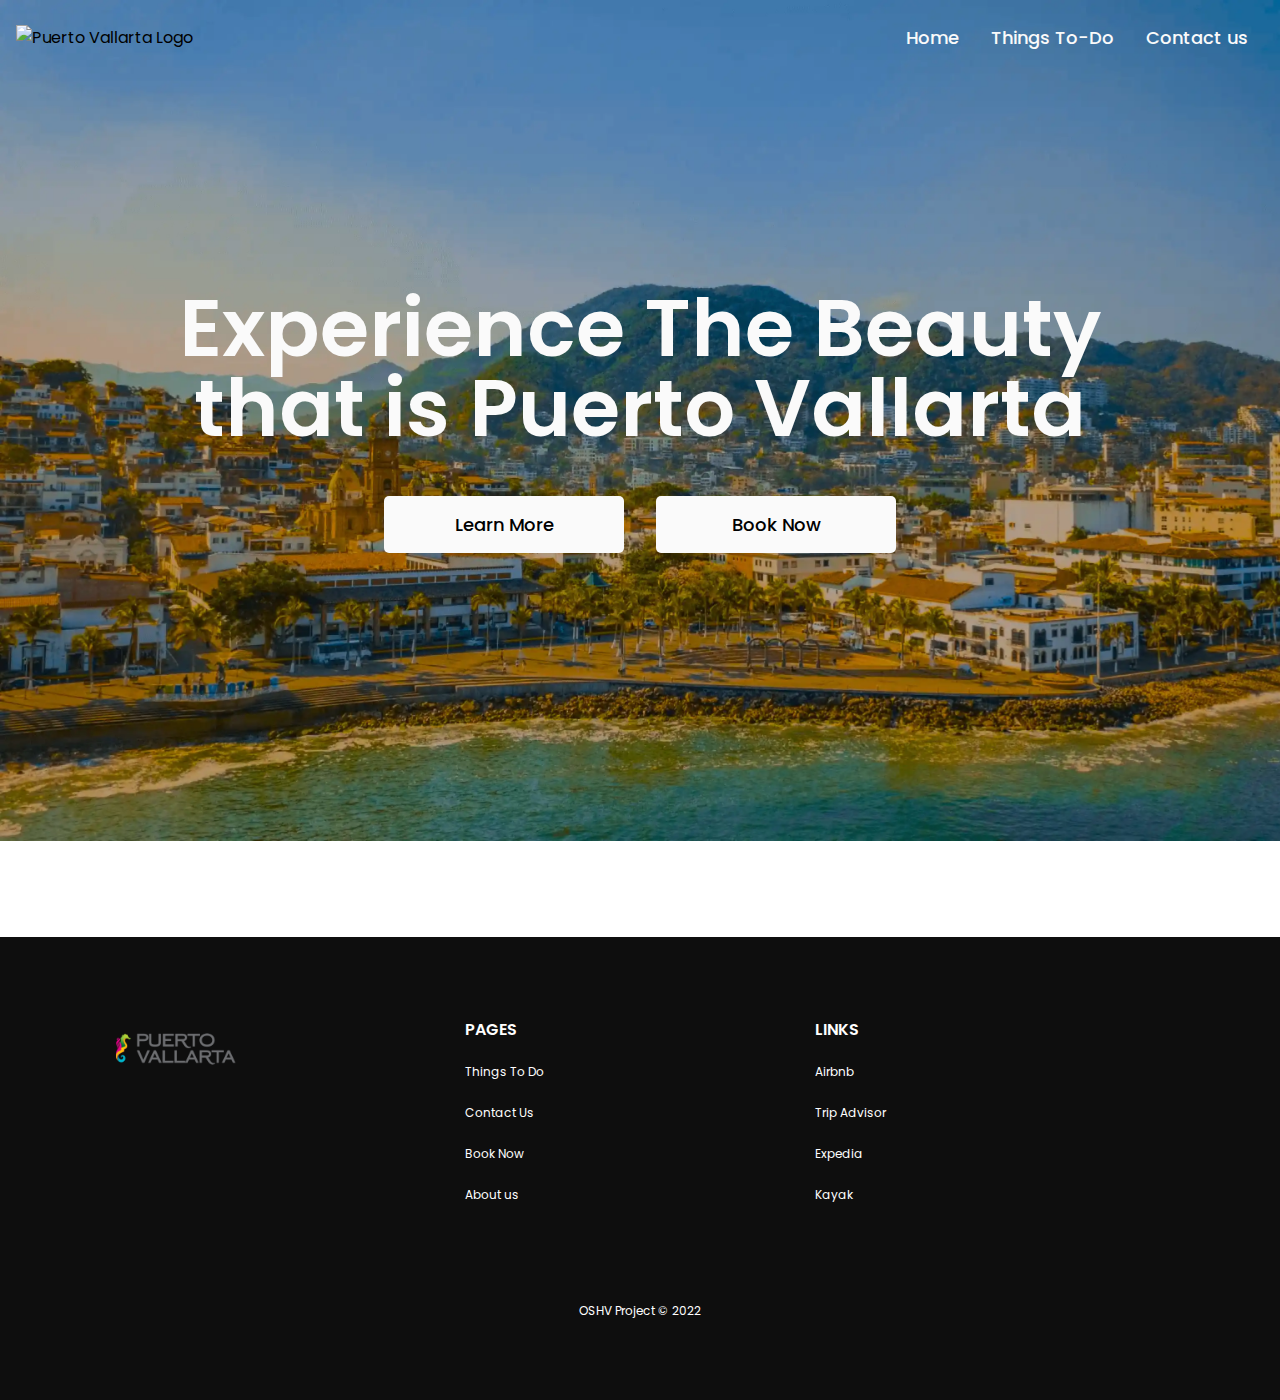
==== pages/about.html @ fc5ca138 "added footer and call to action sections of the home page. added footer, cta, and nav componentes to" ====
<!DOCTYPE html>
<html lang="en">

<head>
    <meta charset="UTF-8">
    <meta http-equiv="X-UA-Compatible" content="IE=edge">
    <meta name="viewport" content="width=device-width, initial-scale=1.0">
    <title>Puerto Vallarta</title>

    <!-- META DATA FOR SEO >> GOOGLE DESCRIPTION  -->
    <!-- ..................................................................... -->
    <meta charset="UTF-8">
    <meta name="description" content="">

    <meta name="keywords" content="">

    <!-- CSS FILES  -->
    <!-- ..................................................................... -->
    <link rel="stylesheet" href="/style.css">

    <!-- FONT AWESOME  -->
    <!-- ..................................................................... -->
    <script src="https://kit.fontawesome.com/671c0ca6ff.js" crossorigin="anonymous"></script>

</head>

<body>


    <!-- NAVIGATION START  -->
    <!-- ================================================================ -->
    <header>
        <div class="header-wrapper">
            <div class="logo">
                <img alt="Puerto Vallarta Logo" src="/images/puerto-vallarta-logo-transparent.png" width="120px">
            </div>

            <nav>
                <ul class="nav-list">
                    <li class="nav-item">
                        <a href="/index.html" class="nav__link">
                            Home
                        </a>
                    </li>
                    <li class="nav-item">
                        <a href="/pages/to-do.html" class="nav__link">
                            Things To-Do
                        </a>
                    </li>
                    <li class="nav-item">
                        <a href="/pages/contact.html" class="nav__link">
                            Contact us
                        </a>
                    </li>
                </ul>
            </nav>
        </div>
    </header>


    <main>
        <!-- HERO BANNER  -->
        <!-- ================================================================ -->
        <section class="hero">
            <div class="hero-wrapper">
                <h1 class="hero__title">
                    Experience The Beauty that is Puerto Vallarta
                </h1>

                <div class="hero-buttons">
                    <a href="#" class="button-default">
                        Learn More
                    </a>
                    <a href="#" class="button-default">
                        Book Now
                    </a>
                </div>

            </div>
        </section>
    </main>

    <!-- FOOTER START  -->
    <!-- ================================================================ -->
    <footer>
        <section class="footer-container">
            <nav class="footer-nav">
                <div class="footer-nav-wrapper footer-logos">
                    <img class="footer__logo" src="/images/puerto-vallarta-logo.png" alt="logo of Puerto Vallarta" width="120px">
                    
                    <ul class="footer-socials">
                        <li class="footer-social">
                            <a href="#">
                                <i class="fa-brands fa-facebook-square"></i>
                            </a>
                        </li>
                        <li class="footer-social">
                            <a href="#">
                                <i class="fa-brands fa-twitter"></i>
                            </a>
                        </li>
                        <li class="footer-social">
                            <a href="#">
                                <i class="fa-brands fa-instagram"></i>
                            </a>
                        </li>
                        <li class="footer-social">
                            <a href="#">
                                <i class="fa-brands fa-linkedin"></i>
                            </a>
                        </li>
                    </ul>
                </div>

                <div class="footer-nav-wrapper">
                    <h3 class="footer-nav__title">
                        Pages
                    </h3>
                    
                    <ul class="footer-nav__list">
                        <li class="footer-nav__item">
                            <a href="/pages/to-do.html" class="footer-nav__link">
                                Things To Do
                            </a>
                        </li>
                        <li class="footer-nav__item">
                            <a href="/pages/contact.html" class="footer-nav__link">
                                Contact Us
                            </a>
                        </li>
                        <li class="footer-nav__item">
                            <a href="/pages/booking.html" class="footer-nav__link">
                                Book Now
                            </a>
                        </li>
                        <li class="footer-nav__item">
                            <a href="/pages/about.html" class="footer-nav__link">
                                About us
                            </a>
                        </li>
                    </ul>
                </div>

                <div class="footer-nav-wrapper">
                    <h3 class="footer-nav__title">
                        Links
                    </h3>
                    <ul class="footer-nav__list">
                        <li class="footer-nav__item">
                            <a href="https://www.airbnb.com/puerto-vallarta-mexico/stays" class="footer-nav__link">
                                Airbnb
                            </a>
                        </li>
                        <li class="footer-nav__item">
                            <a href="https://www.tripadvisor.com/Tourism-g150793-Puerto_Vallarta-Vacations.html" class="footer-nav__link">
                                Trip Advisor
                            </a>
                        </li>
                        <li class="footer-nav__item">
                            <a href="https://www.expedia.com/Puerto-Vallarta.d180016.Destination-Travel-Guides" class="footer-nav__link">
                                Expedia
                            </a>
                        </li>
                        <li class="footer-nav__item">
                            <a href="https://www.kayak.com/packages/puerto-vallarta" class="footer-nav__link">
                                Kayak
                            </a>
                        </li>

                    </ul>
                </div>
            </nav>

        </section>


        <section class="footer-copyright">
            <p >
                OSHV Project &copy; 2022
            </p>
        </section>

    </footer>


</body>

</html>
---- style.css ----
@import url("https://fonts.googleapis.com/css2?family=Poppins:wght@100;200;300;400;500;600;700;800;900&display=swap");
:root {
  /* COLORS */
  --clr-primary: #fafafa;
  --clr-secondary: #3164e4;
  --clr-black: #0e0e0e;
  --clr-white: #ffffff;
  --clr-gray: #f8f8f7;


  /* TYPOGRAPHY */
  --fs-desktop-xxl: 80px;
  --fs-desktop-xl: 48px;
  --fs-desktop-lg: 40px;

  --fs-desktop-md: 20px;
  --fs-desktop-sm: 18px;
  --fs-desktop-xs: 16px;
  --fs-desktop-xxs: 12px;

  /* IMAGES */
  --background-hero: ;
  --background-cta: ;
}

/* CSS RESET */
/* ============================================================================================== */
* {
  margin: 0;
  padding: 0;
  box-sizing: border-box;
}

li,
a {
  text-decoration: none;
  list-style-type: none;
  color: inherit;
}

body {
  font-family: "Poppins", sans-serif;
}


/* ================================================================================================ */
                                    /* REUSEABLE COMPONENTS */  
/* ================================================================================================ */

.button-default {
  display: inline-block;
  width: 240px;
  padding: 15px 0;
  text-align: center;

  font-size: var(--fs-desktop-sm);
  font-weight: 500;

  background-color: var(--clr-primary);
  border-radius: 5px;
}

.button-default--dark {
  background-color: var(--clr-black);
  color: var(--clr-white);
}

.button-default:hover {
  transition: 0.2s;
  background-color: var(--clr-secondary);
  color: var(--clr-primary);
}

/* NAVIGATION BAR */
/* ============================================================================================== */
header {
  width: 100%;
  padding: 0 1rem;

  position: absolute;
  z-index: 300;
  top: 0;
}

.header-wrapper {
  display: flex;
  justify-content: space-between;
  align-items: center;

  max-width: 1400px;
  margin: 0 auto;
  padding: 1.5rem 0;
}

.logo {
  object-fit: cover;
}

.nav-list {
  display: flex;
}

.nav-item {
  margin: 0 1rem;
}

.nav__link {
  color: var(--clr-primary);
  font-size: var(--fs-desktop-sm);
  font-weight: 500;
}

.nav__link:hover {
  text-decoration: underline;
}

/* HERO SECTION */
/* ============================================================================================== */

.hero {
  padding: 18em 0 15rem 0;
  background: url("/images/bg-puerto-vallarta-hero.webp"), #000000;
  background-size: cover;
}

.hero-small {
  padding: 8em 0 10rem 0;
}

.hero-wrapper {
  max-width: 1400px;

  margin: 0 auto;
  text-align: center;
}

.hero__title {
  width: 86%;
  margin: 0 auto;

  font-size: var(--fs-desktop-xxl);
  font-weight: 600;
  color: var(--clr-primary);
  line-height: 1;
}

.hero-buttons {
  display: flex;
  justify-content: center;
  align-items: center;
  margin: 3rem 0;
  gap: 2rem;
}


/* CALL TO ACTION  */
/* ================================================================== */
.cta-banner {
  margin: 2rem 1rem;
}

.cta-banner-wrapper {
  max-width: 1400px;
  margin: 0 auto;
  padding: 5rem 0;
  border-radius: 10px;

  background: linear-gradient(rgba(0, 0, 0, 0.4), rgba(0, 0, 0, 0.1)),
    url("/images/bg-call-to-action-banner.jpg");
  background-size: cover;
  background-position: center;
  text-align: center;
}

.cta-banner__title {
  max-width: 500px;
  margin: 0 auto 3rem auto;

  font-size: var(--fs-desktop-lg);
  font-weight: 500;
  line-height: 1.1;
  color: var(--clr-white);
}

/* FOOTER */
/* ================================================================== */
footer {
  margin-top: 6rem;
  padding: 5rem 1rem;

  background: #0e0e0e;
  color: #ffffff;
}


.footer-nav {
  max-width: 1050px;
  margin: 0 auto;
  
  display: flex;
  flex-flow: row wrap;
  justify-content: center;
}

.footer-nav-wrapper {
  width: 33.3%;
  height: auto;
}

.footer-nav__title {
  font-size: var(--fs-desktop-xs);
  font-weight: 600;
  text-transform: uppercase;
  margin-bottom: 1rem;
}

.footer-nav__item {
  margin-bottom: 1rem;
}

.footer-nav__link {
  font-size: var(--fs-desktop-xxs);
  font-weight: 400;
}

.footer-nav__link:hover {
  text-decoration: underline;
}

.footer-social {
  display: inline-block;
  font-size: 22px;
  margin-right: .8rem;
}

.footer-copyright {
  text-align: center;
  margin-top: 5rem;
}

.footer-copyright p {
  font-size: var(--fs-desktop-xxs);
  font-weight: 400;
}

@media (max-width: 800px) {
  .footer-nav {
    flex-flow: column wrap;
  }
}

/* ================================================================================================ */
                                    /* WEBSITE SECTIONS  */  
/* ================================================================================================ */



/* PLATFORMS  */
/* ============================================================================================== */
.platforms {
  padding: 6rem 0 8rem 0;
}

.platforms-wrapper {
  max-width: 1400px;
  margin: 0 auto;
  text-align: center;
}

.platforms__title {
  font-size: var(--fs-desktop-lg);
  font-weight: 500;
  margin-bottom: 3.4rem;
}

.platforms-images {
  max-width: 1294px;
  margin: 0 auto;

  display: flex;
  justify-content: space-between;
}

@media (max-width: 800px) {
  .platforms-images{
    flex-flow: column wrap;
  }
}


/* ABOUT SECTION */
/* ============================================================================================== */
.about {
  padding: 1rem;
}

.about-wrapper {
  max-width: 1400px;
  margin: 0 auto;
  padding-top: 6rem;

  display: flex;
  flex-flow: row nowrap;
  justify-content: center;
  align-items: center;
  gap: 5rem;
}

.about-wrapper--reverse {
  display: flex;
  flex-flow: row-reverse nowrap;
}

.about__image {
  max-width: 620px;
  object-fit: cover;
}

.about__title {
  font-size: var(--fs-desktop-xl);
  font-weight: 500;
  line-height: 1;
  width: 90%;
  margin-bottom: 3rem;
}

.about__info {
  font-size: var(--fs-desktop-md);
  font-weight: 400;
  margin-bottom: 3rem;
}
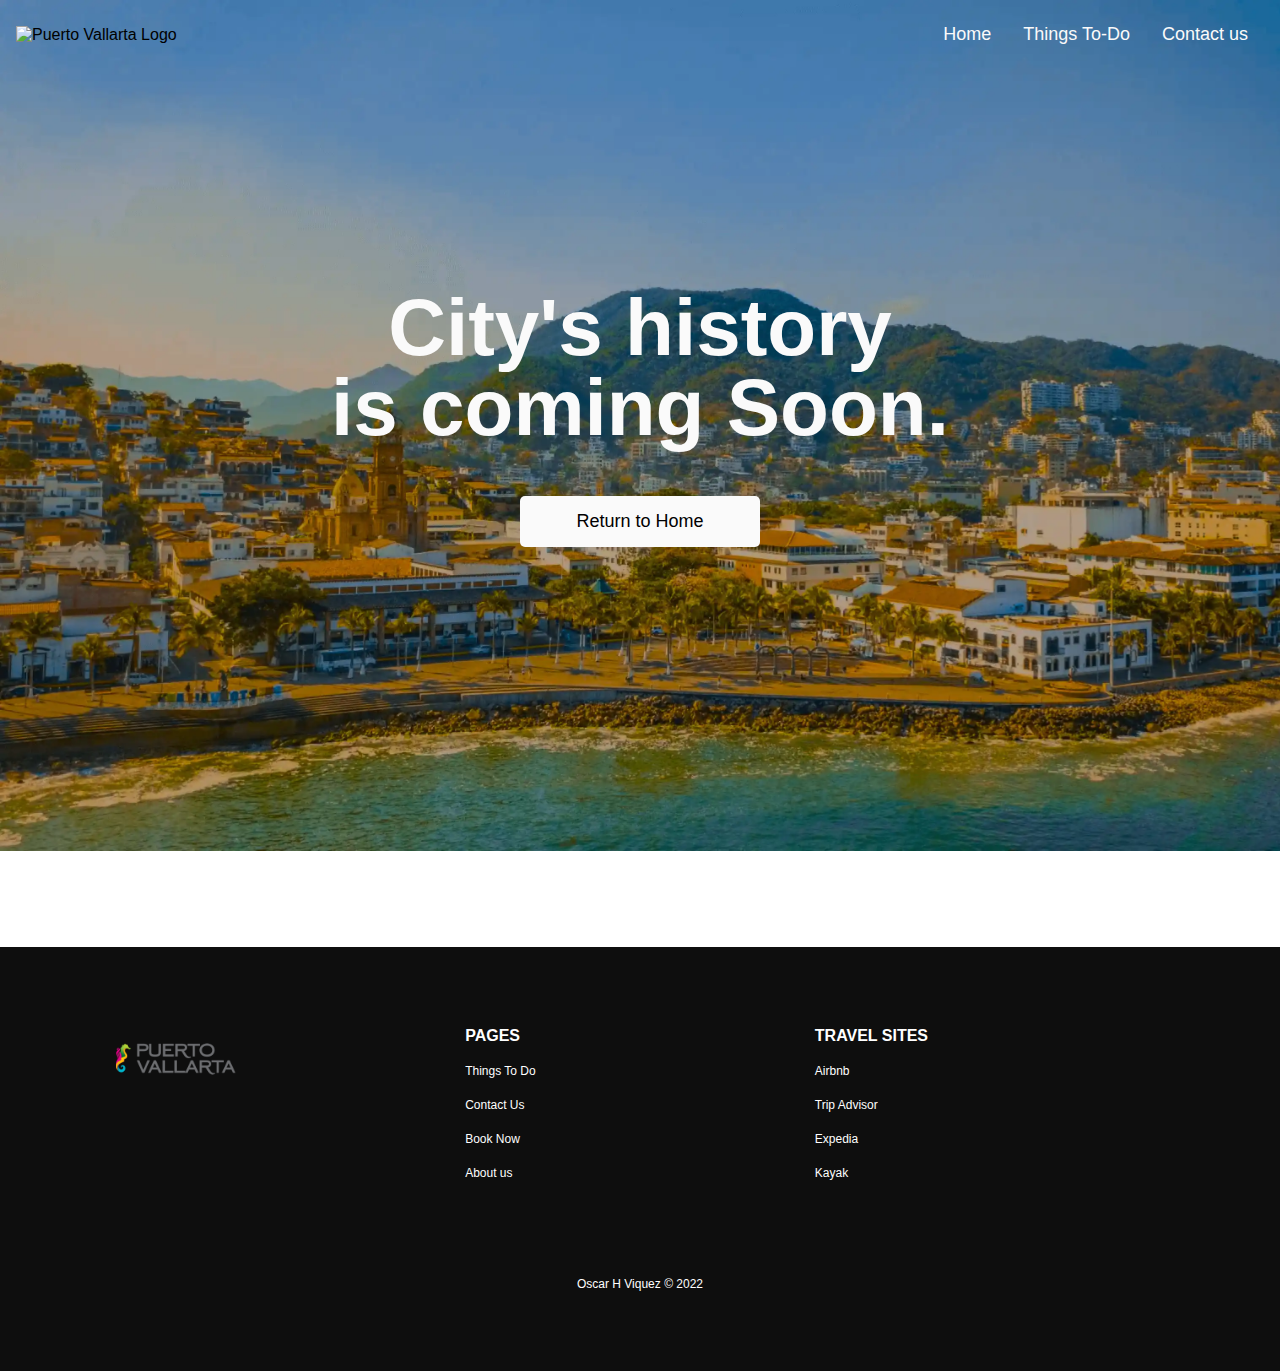
==== commit 64ed5b49: "changed readme layout, added images to readme, added table of contents to the top of the CSS file" ====
--- a/pages/about.html
+++ b/pages/about.html
@@ -10,9 +10,9 @@
     <!-- META DATA FOR SEO >> GOOGLE DESCRIPTION  -->
     <!-- ..................................................................... -->
     <meta charset="UTF-8">
-    <meta name="description" content="">
+    <meta name="description" content="Project Website on Puerto Vallarta, Mexico">
 
-    <meta name="keywords" content="">
+    <meta name="keywords" content="Mexico,Puerto Vallarta,Vacation,Puerto Vallarta Mexico">
 
     <!-- CSS FILES  -->
     <!-- ..................................................................... -->
@@ -35,7 +35,7 @@
                 <img alt="Puerto Vallarta Logo" src="/images/puerto-vallarta-logo-transparent.png" width="120px">
             </div>
 
-            <nav>
+            <nav aria-label="primary navigation">
                 <ul class="nav-list">
                     <li class="nav-item">
                         <a href="/index.html" class="nav__link">
@@ -43,12 +43,12 @@
                         </a>
                     </li>
                     <li class="nav-item">
-                        <a href="/pages/to-do.html" class="nav__link">
+                        <a href="/pages/to-do.html" class="nav__link nav__link--hidden">
                             Things To-Do
                         </a>
                     </li>
                     <li class="nav-item">
-                        <a href="/pages/contact.html" class="nav__link">
+                        <a href="/pages/contact.html" class="nav__link nav__link--hidden">
                             Contact us
                         </a>
                     </li>
@@ -61,18 +61,16 @@
     <main>
         <!-- HERO BANNER  -->
         <!-- ================================================================ -->
-        <section class="hero">
+       <section class="hero">
             <div class="hero-wrapper">
                 <h1 class="hero__title">
-                    Experience The Beauty that is Puerto Vallarta
+                    City's history<br> is
+                     coming Soon.
                 </h1>
 
                 <div class="hero-buttons">
-                    <a href="#" class="button-default">
-                        Learn More
-                    </a>
-                    <a href="#" class="button-default">
-                        Book Now
+                    <a href="/index.html" class="button-default">
+                        Return to Home
                     </a>
                 </div>
 
@@ -80,43 +78,45 @@
         </section>
     </main>
 
-    <!-- FOOTER START  -->
+   <!-- FOOTER START  -->
     <!-- ================================================================ -->
     <footer>
         <section class="footer-container">
-            <nav class="footer-nav">
-                <div class="footer-nav-wrapper footer-logos">
-                    <img class="footer__logo" src="/images/puerto-vallarta-logo.png" alt="logo of Puerto Vallarta" width="120px">
-                    
-                    <ul class="footer-socials">
+            <nav class="footer-nav" aria-label="footer site navigation">
+                <div class="footer-nav-wrapper footer-logos" aria-label=" links to related social media website">
+                    <img class="footer__logo" src="/images/puerto-vallarta-logo.png" alt="logo of Puerto Vallarta"
+                        width="120px">
+
+                    <ul class="footer-socials" aria-label="list of links to other social website ">
                         <li class="footer-social">
-                            <a href="#">
+                            <a aria-label="A link to facebook website" href="https://www.facebook.com/" >
                                 <i class="fa-brands fa-facebook-square"></i>
+                                
                             </a>
                         </li>
                         <li class="footer-social">
-                            <a href="#">
+                            <a aria-label="A link to twitter website" href="https://twitter.com/?lang=en">
                                 <i class="fa-brands fa-twitter"></i>
                             </a>
                         </li>
                         <li class="footer-social">
-                            <a href="#">
+                            <a aria-label="A link to instagram website" href="https://www.instagram.com/">
                                 <i class="fa-brands fa-instagram"></i>
                             </a>
                         </li>
                         <li class="footer-social">
-                            <a href="#">
+                            <a aria-label="A link to linkedin website" href="https://www.linkedin.com/">
                                 <i class="fa-brands fa-linkedin"></i>
                             </a>
                         </li>
                     </ul>
                 </div>
 
-                <div class="footer-nav-wrapper">
+                <div class="footer-nav-wrapper" aria-label="links to other pages on this website">
                     <h3 class="footer-nav__title">
                         Pages
                     </h3>
-                    
+
                     <ul class="footer-nav__list">
                         <li class="footer-nav__item">
                             <a href="/pages/to-do.html" class="footer-nav__link">
@@ -141,9 +141,9 @@
                     </ul>
                 </div>
 
-                <div class="footer-nav-wrapper">
+                <div class="footer-nav-wrapper" aria-label="Links of Travel Sites">
                     <h3 class="footer-nav__title">
-                        Links
+                        Travel Sites
                     </h3>
                     <ul class="footer-nav__list">
                         <li class="footer-nav__item">
@@ -152,12 +152,14 @@
                             </a>
                         </li>
                         <li class="footer-nav__item">
-                            <a href="https://www.tripadvisor.com/Tourism-g150793-Puerto_Vallarta-Vacations.html" class="footer-nav__link">
+                            <a href="https://www.tripadvisor.com/Tourism-g150793-Puerto_Vallarta-Vacations.html"
+                                class="footer-nav__link">
                                 Trip Advisor
                             </a>
                         </li>
                         <li class="footer-nav__item">
-                            <a href="https://www.expedia.com/Puerto-Vallarta.d180016.Destination-Travel-Guides" class="footer-nav__link">
+                            <a href="https://www.expedia.com/Puerto-Vallarta.d180016.Destination-Travel-Guides"
+                                class="footer-nav__link">
                                 Expedia
                             </a>
                         </li>
@@ -175,8 +177,8 @@
 
 
         <section class="footer-copyright">
-            <p >
-                OSHV Project &copy; 2022
+            <p>
+                Oscar H Viquez &copy; 2022
             </p>
         </section>
 
--- a/style.css
+++ b/style.css
@@ -1,4 +1,314 @@
-@import url("https://fonts.googleapis.com/css2?family=Poppins:wght@100;200;300;400;500;600;700;800;900&display=swap");
+/* ================================================================================================================== */
+/* FILE LAYOUT */
+/* ================================================================================================================== */
+/* 
+  1. ____ Imported Google Font | Line: 28
+  2. ____ Root: Where variables are kept | Line: 311
+  3. ____ CSS Reset | Line: 346
+  
+  4. ____ Reusable Components CSS
+      |________ Button | Line: 368
+      |________ Navigation Bar | Line: 394
+      |________ Hero Section / Banner | Line: 452
+      |________ Call to Action Banner | Line: 526
+      |________ Footer | Line: 565
+
+  5. ____ Custom CSS for Sections
+      |________ Platforms | Line: 645
+      |________ About | Line: 687
+      |________ Article / Banner | Line: 772
+      |________ Cards | Line: 905
+      |________ Contact / Forms | Line: 982
+*/
+/* ================================================================================================================== */
+
+/* ================================================================================================================== */
+/* IMPORTED FONTS  */
+/* ================================================================================================================== */
+/* devanagari */
+@font-face {
+  font-family: "Poppins";
+  font-style: normal;
+  font-weight: 100;
+  font-display: swap;
+  src: url(/fonts/Poppins-Thin.ttf) format("truetype");
+  unicode-range: U+0900-097F, U+1CD0-1CF6, U+1CF8-1CF9, U+200C-200D, U+20A8,
+    U+20B9, U+25CC, U+A830-A839, U+A8E0-A8FB;
+}
+/* latin-ext */
+@font-face {
+  font-family: "Poppins";
+  font-style: normal;
+  font-weight: 100;
+  font-display: swap;
+  src: url(/fonts/Poppins-Thin.ttf) format("truetype");
+  unicode-range: U+0100-024F, U+0259, U+1E00-1EFF, U+2020, U+20A0-20AB,
+    U+20AD-20CF, U+2113, U+2C60-2C7F, U+A720-A7FF;
+}
+/* latin */
+@font-face {
+  font-family: "Poppins";
+  font-style: normal;
+  font-weight: 100;
+  font-display: swap;
+  src: url(/fonts/Poppins-Thin.ttf) format("truetype");
+  unicode-range: U+0000-00FF, U+0131, U+0152-0153, U+02BB-02BC, U+02C6, U+02DA,
+    U+02DC, U+2000-206F, U+2074, U+20AC, U+2122, U+2191, U+2193, U+2212, U+2215,
+    U+FEFF, U+FFFD;
+}
+/* devanagari */
+@font-face {
+  font-family: "Poppins";
+  font-style: normal;
+  font-weight: 200;
+  font-display: swap;
+  src: url(/fonts/Poppins-ExtraLight.ttf) format("truetype");
+  unicode-range: U+0900-097F, U+1CD0-1CF6, U+1CF8-1CF9, U+200C-200D, U+20A8,
+    U+20B9, U+25CC, U+A830-A839, U+A8E0-A8FB;
+}
+/* latin-ext */
+@font-face {
+  font-family: "Poppins";
+  font-style: normal;
+  font-weight: 200;
+  font-display: swap;
+  src: url(/fonts/Poppins-ExtraLight.ttf) format("truetype");
+  unicode-range: U+0100-024F, U+0259, U+1E00-1EFF, U+2020, U+20A0-20AB,
+    U+20AD-20CF, U+2113, U+2C60-2C7F, U+A720-A7FF;
+}
+/* latin */
+@font-face {
+  font-family: "Poppins";
+  font-style: normal;
+  font-weight: 200;
+  font-display: swap;
+  src: url(/fonts/Poppins-ExtraLight.ttf) format("truetype");
+  unicode-range: U+0000-00FF, U+0131, U+0152-0153, U+02BB-02BC, U+02C6, U+02DA,
+    U+02DC, U+2000-206F, U+2074, U+20AC, U+2122, U+2191, U+2193, U+2212, U+2215,
+    U+FEFF, U+FFFD;
+}
+/* devanagari */
+@font-face {
+  font-family: "Poppins";
+  font-style: normal;
+  font-weight: 300;
+  font-display: swap;
+  src: url(/fonts/Poppins-Light.ttf) format("truetype");
+  unicode-range: U+0900-097F, U+1CD0-1CF6, U+1CF8-1CF9, U+200C-200D, U+20A8,
+    U+20B9, U+25CC, U+A830-A839, U+A8E0-A8FB;
+}
+/* latin-ext */
+@font-face {
+  font-family: "Poppins";
+  font-style: normal;
+  font-weight: 300;
+  font-display: swap;
+  src: url(/fonts/Poppins-Light.ttf) format("truetype");
+  unicode-range: U+0100-024F, U+0259, U+1E00-1EFF, U+2020, U+20A0-20AB,
+    U+20AD-20CF, U+2113, U+2C60-2C7F, U+A720-A7FF;
+}
+/* latin */
+@font-face {
+  font-family: "Poppins";
+  font-style: normal;
+  font-weight: 300;
+  font-display: swap;
+  src: url(/fonts/Poppins-Light.ttf) format("truetype");
+  unicode-range: U+0000-00FF, U+0131, U+0152-0153, U+02BB-02BC, U+02C6, U+02DA,
+    U+02DC, U+2000-206F, U+2074, U+20AC, U+2122, U+2191, U+2193, U+2212, U+2215,
+    U+FEFF, U+FFFD;
+}
+/* devanagari */
+@font-face {
+  font-family: "Poppins";
+  font-style: normal;
+  font-weight: 400;
+  font-display: swap;
+  src: url(/fonts/Poppins-Regular.ttf) format("truetype");
+  unicode-range: U+0900-097F, U+1CD0-1CF6, U+1CF8-1CF9, U+200C-200D, U+20A8,
+    U+20B9, U+25CC, U+A830-A839, U+A8E0-A8FB;
+}
+/* latin-ext */
+@font-face {
+  font-family: "Poppins";
+  font-style: normal;
+  font-weight: 400;
+  font-display: swap;
+  src: url(/fonts/Poppins-Regular.ttf) format("truetype");
+  unicode-range: U+0100-024F, U+0259, U+1E00-1EFF, U+2020, U+20A0-20AB,
+    U+20AD-20CF, U+2113, U+2C60-2C7F, U+A720-A7FF;
+}
+/* latin */
+@font-face {
+  font-family: "Poppins";
+  font-style: normal;
+  font-weight: 400;
+  font-display: swap;
+  src: url(/fonts/Poppins-Regular.ttf) format("truetype");
+  unicode-range: U+0000-00FF, U+0131, U+0152-0153, U+02BB-02BC, U+02C6, U+02DA,
+    U+02DC, U+2000-206F, U+2074, U+20AC, U+2122, U+2191, U+2193, U+2212, U+2215,
+    U+FEFF, U+FFFD;
+}
+/* devanagari */
+@font-face {
+  font-family: "Poppins";
+  font-style: normal;
+  font-weight: 500;
+  font-display: swap;
+  src: url(/fonts/Poppins-Medium.ttf) format("truetype");
+  unicode-range: U+0900-097F, U+1CD0-1CF6, U+1CF8-1CF9, U+200C-200D, U+20A8,
+    U+20B9, U+25CC, U+A830-A839, U+A8E0-A8FB;
+}
+/* latin-ext */
+@font-face {
+  font-family: "Poppins";
+  font-style: normal;
+  font-weight: 500;
+  font-display: swap;
+  src: url(/fonts/Poppins-Medium.ttf) format("truetype");
+  unicode-range: U+0100-024F, U+0259, U+1E00-1EFF, U+2020, U+20A0-20AB,
+    U+20AD-20CF, U+2113, U+2C60-2C7F, U+A720-A7FF;
+}
+/* latin */
+@font-face {
+  font-family: "Poppins";
+  font-style: normal;
+  font-weight: 500;
+  font-display: swap;
+  src: url(/fonts/Poppins-Medium.ttf) format("truetype");
+  unicode-range: U+0000-00FF, U+0131, U+0152-0153, U+02BB-02BC, U+02C6, U+02DA,
+    U+02DC, U+2000-206F, U+2074, U+20AC, U+2122, U+2191, U+2193, U+2212, U+2215,
+    U+FEFF, U+FFFD;
+}
+/* devanagari */
+@font-face {
+  font-family: "Poppins";
+  font-style: normal;
+  font-weight: 600;
+  font-display: swap;
+  src: url(/fonts/Poppins-SemiBold.ttf) format("truetype");
+  unicode-range: U+0900-097F, U+1CD0-1CF6, U+1CF8-1CF9, U+200C-200D, U+20A8,
+    U+20B9, U+25CC, U+A830-A839, U+A8E0-A8FB;
+}
+/* latin-ext */
+@font-face {
+  font-family: "Poppins";
+  font-style: normal;
+  font-weight: 600;
+  font-display: swap;
+  src: url(/fonts/Poppins-SemiBold.ttf) format("truetype");
+  unicode-range: U+0100-024F, U+0259, U+1E00-1EFF, U+2020, U+20A0-20AB,
+    U+20AD-20CF, U+2113, U+2C60-2C7F, U+A720-A7FF;
+}
+/* latin */
+@font-face {
+  font-family: "Poppins";
+  font-style: normal;
+  font-weight: 600;
+  font-display: swap;
+  src: url(/fonts/Poppins-SemiBold.ttf) format("truetype");
+  unicode-range: U+0000-00FF, U+0131, U+0152-0153, U+02BB-02BC, U+02C6, U+02DA,
+    U+02DC, U+2000-206F, U+2074, U+20AC, U+2122, U+2191, U+2193, U+2212, U+2215,
+    U+FEFF, U+FFFD;
+}
+/* devanagari */
+@font-face {
+  font-family: "Poppins";
+  font-style: normal;
+  font-weight: 700;
+  font-display: swap;
+  src: url(/fonts/Poppins-Bold.ttf) format("truetype");
+  unicode-range: U+0900-097F, U+1CD0-1CF6, U+1CF8-1CF9, U+200C-200D, U+20A8,
+    U+20B9, U+25CC, U+A830-A839, U+A8E0-A8FB;
+}
+/* latin-ext */
+@font-face {
+  font-family: "Poppins";
+  font-style: normal;
+  font-weight: 700;
+  font-display: swap;
+  src: url(/fonts/Poppins-Bold.ttf) format("truetype");
+  unicode-range: U+0100-024F, U+0259, U+1E00-1EFF, U+2020, U+20A0-20AB,
+    U+20AD-20CF, U+2113, U+2C60-2C7F, U+A720-A7FF;
+}
+/* latin */
+@font-face {
+  font-family: "Poppins";
+  font-style: normal;
+  font-weight: 700;
+  font-display: swap;
+  src: url(/fonts/Poppins-Bold.ttf) format("truetype");
+  unicode-range: U+0000-00FF, U+0131, U+0152-0153, U+02BB-02BC, U+02C6, U+02DA,
+    U+02DC, U+2000-206F, U+2074, U+20AC, U+2122, U+2191, U+2193, U+2212, U+2215,
+    U+FEFF, U+FFFD;
+}
+/* devanagari */
+@font-face {
+  font-family: "Poppins";
+  font-style: normal;
+  font-weight: 800;
+  font-display: swap;
+  src: url(/fonts/Poppins-ExtraBold.ttf) format("truetype");
+  unicode-range: U+0900-097F, U+1CD0-1CF6, U+1CF8-1CF9, U+200C-200D, U+20A8,
+    U+20B9, U+25CC, U+A830-A839, U+A8E0-A8FB;
+}
+/* latin-ext */
+@font-face {
+  font-family: "Poppins";
+  font-style: normal;
+  font-weight: 800;
+  font-display: swap;
+  src: url(/fonts/Poppins-ExtraBold.ttf) format("truetype");
+  unicode-range: U+0100-024F, U+0259, U+1E00-1EFF, U+2020, U+20A0-20AB,
+    U+20AD-20CF, U+2113, U+2C60-2C7F, U+A720-A7FF;
+}
+/* latin */
+@font-face {
+  font-family: "Poppins";
+  font-style: normal;
+  font-weight: 800;
+  font-display: swap;
+  src: url(/fonts/Poppins-ExtraBold.ttf) format("truetype");
+  unicode-range: U+0000-00FF, U+0131, U+0152-0153, U+02BB-02BC, U+02C6, U+02DA,
+    U+02DC, U+2000-206F, U+2074, U+20AC, U+2122, U+2191, U+2193, U+2212, U+2215,
+    U+FEFF, U+FFFD;
+}
+/* devanagari */
+@font-face {
+  font-family: "Poppins";
+  font-style: normal;
+  font-weight: 900;
+  font-display: swap;
+  src: url(/fonts/Poppins-Black.ttf) format("truetype");
+  unicode-range: U+0900-097F, U+1CD0-1CF6, U+1CF8-1CF9, U+200C-200D, U+20A8,
+    U+20B9, U+25CC, U+A830-A839, U+A8E0-A8FB;
+}
+/* latin-ext */
+@font-face {
+  font-family: "Poppins";
+  font-style: normal;
+  font-weight: 900;
+  font-display: swap;
+  src: url(/fonts/Poppins-Black.ttf) format("truetype");
+  unicode-range: U+0100-024F, U+0259, U+1E00-1EFF, U+2020, U+20A0-20AB,
+    U+20AD-20CF, U+2113, U+2C60-2C7F, U+A720-A7FF;
+}
+/* latin */
+@font-face {
+  font-family: "Poppins";
+  font-style: normal;
+  font-weight: 900;
+  font-display: swap;
+  src: url(/fonts/Poppins-Black.ttf) format("truetype");
+  unicode-range: U+0000-00FF, U+0131, U+0152-0153, U+02BB-02BC, U+02C6, U+02DA,
+    U+02DC, U+2000-206F, U+2074, U+20AC, U+2122, U+2191, U+2193, U+2212, U+2215,
+    U+FEFF, U+FFFD;
+}
+
+/* ================================================================================================================== */
+/* ROOT CSS & CSS RESETS  */
+/* ================================================================================================================== */
+
 :root {
   /* COLORS */
   --clr-primary: #fafafa;
@@ -7,7 +317,6 @@
   --clr-white: #ffffff;
   --clr-gray: #f8f8f7;
 
-
   /* TYPOGRAPHY */
   --fs-desktop-xxl: 80px;
   --fs-desktop-xl: 48px;
@@ -18,13 +327,23 @@
   --fs-desktop-xs: 16px;
   --fs-desktop-xxs: 12px;
 
+  --fs-tablet-xxl: 55px;
+  --fs-tablet-xl: 38px;
+  --fs-tablet-lg: 32px;
+  --fs-tablet-md: 16px;
+
+  --fs-mobile-xxl: 42px;
+  --fs-mobile-xl: 32px;
+  --fs-mobile-lg: 26px;
+  --fs-mobile-md: 16px;
+
   /* IMAGES */
   --background-hero: ;
   --background-cta: ;
 }
 
 /* CSS RESET */
-/* ============================================================================================== */
+/* ======================================================= */
 * {
   margin: 0;
   padding: 0;
@@ -38,14 +357,14 @@
   color: inherit;
 }
 
-body {
+body,
+button {
   font-family: "Poppins", sans-serif;
 }
 
-
-/* ================================================================================================ */
-                                    /* REUSEABLE COMPONENTS */  
-/* ================================================================================================ */
+/* =============================================================================================================================== */
+/* REUSEABLE PAGE COMPONENTS  */
+/* =============================================================================================================================== */
 
 .button-default {
   display: inline-block;
@@ -72,7 +391,7 @@
 }
 
 /* NAVIGATION BAR */
-/* ============================================================================================== */
+/* ======================================================= */
 header {
   width: 100%;
   padding: 0 1rem;
@@ -114,13 +433,40 @@
   text-decoration: underline;
 }
 
+@media (max-width: 620px) {
+  .header-wrapper {
+    justify-content: space-between;
+  }
+
+  .nav-item {
+    margin: 0 0.5rem 0 0;
+  }
+
+  .nav__link--hidden {
+    display: none;
+  }
+}
+
 /* HERO SECTION */
-/* ============================================================================================== */
+/* ======================================================= */
 
 .hero {
-  padding: 18em 0 15rem 0;
+  padding: 18em 0 16rem 0;
   background: url("/images/bg-puerto-vallarta-hero.webp"), #000000;
   background-size: cover;
+  text-align: center;
+}
+
+.hero-todo {
+  background: url("/images/todo-hero-pv.webp"), #000000;
+  background-size: cover;
+  background-position: 50% 0%;
+  text-align: left;
+}
+
+.hero-secondary {
+  padding: 10em 0 8rem 0;
+  background-position: center;
 }
 
 .hero-small {
@@ -131,7 +477,6 @@
   max-width: 1400px;
 
   margin: 0 auto;
-  text-align: center;
 }
 
 .hero__title {
@@ -152,9 +497,33 @@
   gap: 2rem;
 }
 
+@media (min-width: 69.063em) {
+  .hero-todo {
+    padding: 18em 0 16rem 0;
+    background-position: center;
+  }
+}
+
+@media (max-width: 69.063em) {
+  .hero__title {
+    width: 86%;
+    font-size: var(--fs-tablet-xxl);
+  }
+}
+
+@media (max-width: 620px) {
+  .hero__title {
+    width: 95%;
+    font-size: var(--fs-mobile-xxl);
+  }
+
+  .hero-buttons {
+    flex-flow: column wrap;
+  }
+}
 
 /* CALL TO ACTION  */
-/* ================================================================== */
+/* ======================================================= */
 .cta-banner {
   margin: 2rem 1rem;
 }
@@ -181,22 +550,36 @@
   line-height: 1.1;
   color: var(--clr-white);
 }
+@media (max-width: 800px) {
+  .cta-banner__title {
+    font-size: var(--fs-tablet-lg);
+  }
+}
+
+@media (max-width: 620px) {
+  .cta-banner__title {
+    font-size: var(--fs-mobile-lg);
+  }
+}
 
 /* FOOTER */
-/* ================================================================== */
+/* ======================================================= */
 footer {
   margin-top: 6rem;
-  padding: 5rem 1rem;
+  padding: 5rem 2rem;
 
   background: #0e0e0e;
   color: #ffffff;
 }
 
+.footer-soon-page {
+  margin-top: 0;
+}
 
 .footer-nav {
   max-width: 1050px;
   margin: 0 auto;
-  
+
   display: flex;
   flex-flow: row wrap;
   justify-content: center;
@@ -227,10 +610,14 @@
   text-decoration: underline;
 }
 
+.footer-socials {
+  display: flex;
+  gap: 0.8rem;
+}
+
 .footer-social {
   display: inline-block;
   font-size: 22px;
-  margin-right: .8rem;
 }
 
 .footer-copyright {
@@ -246,17 +633,16 @@
 @media (max-width: 800px) {
   .footer-nav {
     flex-flow: column wrap;
-  }
-}
-
-/* ================================================================================================ */
-                                    /* WEBSITE SECTIONS  */  
-/* ================================================================================================ */
-
-
+    gap: 2rem;
+  }
+}
+
+/* =============================================================================================================================== */
+/* WEBSITE SECTIONS */
+/* =============================================================================================================================== */
 
 /* PLATFORMS  */
-/* ============================================================================================== */
+/* ======================================================= */
 .platforms {
   padding: 6rem 0 8rem 0;
 }
@@ -265,12 +651,14 @@
   max-width: 1400px;
   margin: 0 auto;
   text-align: center;
+  padding: 0 2rem;
 }
 
 .platforms__title {
   font-size: var(--fs-desktop-lg);
   font-weight: 500;
   margin-bottom: 3.4rem;
+  line-height: 1;
 }
 
 .platforms-images {
@@ -278,20 +666,27 @@
   margin: 0 auto;
 
   display: flex;
+  flex-flow: row wrap;
   justify-content: space-between;
-}
-
-@media (max-width: 800px) {
-  .platforms-images{
-    flex-flow: column wrap;
-  }
-}
-
+  align-items: center;
+
+  gap: 1rem;
+}
+
+.platform__image {
+  max-width: 128px;
+}
+
+@media (max-width: 621px) {
+  .platform__image {
+    width: 100%;
+  }
+}
 
 /* ABOUT SECTION */
-/* ============================================================================================== */
+/* ======================================================= */
 .about {
-  padding: 1rem;
+  padding: 2rem;
 }
 
 .about-wrapper {
@@ -309,11 +704,6 @@
 .about-wrapper--reverse {
   display: flex;
   flex-flow: row-reverse nowrap;
-}
-
-.about__image {
-  max-width: 620px;
-  object-fit: cover;
 }
 
 .about__title {
@@ -330,3 +720,387 @@
   margin-bottom: 3rem;
 }
 
+#about__image--left {
+  width: 50%;
+}
+
+#about__image--right {
+  width: 620px;
+}
+
+@media (max-width: 69.063em) {
+  .about-wrapper {
+    gap: 3rem;
+  }
+
+  .about__title {
+    font-size: var(--fs-tablet-xl);
+    margin-bottom: 1.5rem;
+  }
+
+  .about__info {
+    font-size: var(--fs-tablet-md);
+    margin-bottom: 1.5rem;
+  }
+
+  #about__image--left {
+    /* resetting size when screen size reaches 69.063em */
+    width: 50%;
+  }
+
+  #about__image--right {
+    width: 40%;
+  }
+}
+
+@media (max-width: 49em) {
+  .about-wrapper {
+    flex-flow: column-reverse nowrap;
+    gap: 3rem;
+  }
+
+  #about__image--left {
+    /* resetting size when screen size reaches 69.063em */
+    width: 100%;
+  }
+
+  #about__image--right {
+    width: 100%;
+  }
+}
+
+/* ARTICLE SECTION */
+/* ======================================================= */
+.article {
+  width: 100%;
+  padding: 5rem 0;
+}
+
+.article__image {
+  width: 100%;
+  height: auto;
+  border-radius: 10px;
+
+  height: 450px;
+  object-fit: cover;
+}
+
+.article-wrapper {
+  max-width: 1400px;
+  margin: 0 auto;
+  padding: 0 1rem;
+
+  display: flex;
+  flex-flow: column wrap;
+}
+
+.article-info {
+  display: flex;
+  flex-flow: row wrap;
+  justify-content: space-between;
+}
+
+.info-header {
+  padding: 5rem 0rem;
+}
+
+.info-copy {
+  width: 50%;
+  padding: 7rem 0 5rem 0;
+}
+
+.info__title {
+  font-size: var(--fs-desktop-lg);
+  font-weight: 600;
+  color: var(--clr-black);
+  margin-bottom: 1rem;
+}
+
+.info__desc {
+  font-size: var(--fs-desktop-sm);
+  font-weight: 400;
+  color: var(--clr-black);
+}
+
+.info__link {
+  display: block;
+  margin-top: 1.6rem;
+
+  font-size: var(--fs-desktop-sm);
+  font-weight: 600;
+}
+
+.banners {
+  display: inline-flex;
+  flex-flow: row wrap;
+  width: 560px;
+}
+
+.sm-banner {
+  width: 260px;
+  margin: 0 1rem 1rem 0;
+  padding: 1rem;
+
+  background: #e6f2ed;
+  border-radius: 12px;
+}
+
+.sm-banner__text {
+  display: inline-block;
+  margin-left: 0.4rem;
+}
+
+@media (max-width: 72.188em) {
+  .article-info {
+    display: flex;
+    flex-flow: row wrap;
+  }
+
+  .info-header {
+    width: 100%;
+    padding: 4rem 0 0 0;
+  }
+
+  .info-copy {
+    width: 100%;
+    padding: 2rem 0 4rem 0;
+  }
+
+  .banners {
+    width: 100%;
+  }
+
+  .sm-banner {
+    width: 45%;
+  }
+}
+
+@media (max-width: 583px) {
+  .article {
+    width: 100%;
+    padding: 2.5rem 0;
+  }
+
+  .info__title {
+    font-size: var(--fs-mobile-lg);
+  }
+
+  .sm-banner {
+    width: 100%;
+  }
+
+  .info__desc,
+  .info__link {
+    font-size: var(--fs-desktop-xs);
+  }
+
+  .article__image {
+    width: 100%;
+    height: 250px;
+    object-fit: cover;
+    border-radius: 10px;
+  }
+}
+
+/* CARDS SECTION */
+/* ======================================================= */
+.cards {
+  padding: 5rem 1rem;
+}
+
+.cards-wrapper {
+  max-width: 1400px;
+  margin: 0 auto;
+}
+
+.cards__title {
+  margin-bottom: 5rem;
+  text-align: center;
+
+  font-size: var(--fs-desktop-lg);
+  font-weight: 500;
+  color: var(--clr-black);
+  line-height: 1;
+}
+
+.cards-flex {
+  display: flex;
+  flex-flow: row wrap;
+  justify-content: space-between;
+  align-items: center;
+  /* gap: 1.3rem; */
+}
+
+.card {
+  width: 400px;
+  padding-bottom: 2rem;
+  border-radius: 20px;
+  box-shadow: rgb(0 0 0 / 12%) 0px 8px 24px 0px;
+}
+
+.card__title {
+  padding-left: 1.3rem;
+  line-height: 1;
+  margin-bottom: 0.7rem;
+  font-size: 24px;
+  font-weight: 600;
+}
+
+.card__info {
+  padding-left: 1.3rem;
+  font-size: var(--fs-desktop-sm);
+  font-weight: 500;
+}
+
+.card__image {
+  width: 400px;
+  height: 350px;
+  object-fit: cover;
+  margin-bottom: 0.5rem;
+  border-radius: 20px 20px 0 0;
+}
+
+@media (max-width: 1310px) {
+  .cards-flex {
+    justify-content: center;
+    gap: 1.3rem;
+  }
+}
+@media (max-width: 853px) {
+  .card,
+  .card__image {
+    width: 100%;
+  }
+
+  .cards__title {
+    font-size: var(--fs-tablet-lg);
+  }
+}
+
+/* CONTACT SECTION */
+/* ======================================================= */
+.contact {
+  padding: 5rem 1rem;
+}
+
+.contact-wrapper {
+  max-width: 1400px;
+  margin: 0 auto;
+
+  display: flex;
+  flex-flow: row wrap;
+  justify-content: center;
+  align-items: center;
+  gap: 3rem;
+}
+
+.contact-content {
+  padding: 6rem 2rem 3rem 2rem;
+  border: solid 1px #c4c4c4;
+  border-radius: 10px;
+  width: 45%;
+}
+
+.contact__title {
+  font-size: var(--fs-desktop-lg);
+  font-weight: 600;
+}
+
+.contact__info {
+  font-size: var(--fs-desktop-sm);
+  font-weight: 500;
+}
+
+.contact__subtitle {
+  margin-top: 3rem;
+  font-size: 24px;
+  font-weight: 600;
+  text-transform: uppercase;
+}
+
+.fa-envelope, .fa-mobile-button {
+  font-size: 20px;
+  margin: 0 .8rem 0 .2rem;
+}
+
+.contact__email,
+.contact__phone {
+  display: block;
+  font-size: var(--fs-desktop-xs);
+  font-weight: 600;
+  margin: 1rem 0;
+
+}
+
+.contact-social-list {
+  margin-top: 1rem;
+}
+
+.contact-social-item {
+  display: inline-block;
+  margin-right: 1rem;
+}
+
+.form {
+  width: 50%;
+}
+
+.form-wrapper {
+  margin-bottom: 1rem;
+
+}
+
+.form-wrapper > label,
+.form-wrapper > input {
+  display: block;
+  width: 100%;
+  padding: 10px 5px;
+  font-family: Poppins, sans-serif;
+}
+
+.form-wrapper > label {
+  font-size: var(--fs-desktop-sm);
+  font-weight: 500;
+}
+
+.form-wrapper > input {
+  background-color: #f8f5f5;
+  border: none;
+  border-radius: 5px;
+
+  padding: 10px 5px;
+}
+
+.form-button {
+  margin-top: 1rem;
+  border: none;
+}
+textarea {
+  font-family: Poppins, sans-serif;
+  resize: none;
+  width: 100%;
+
+  background-color: #f8f5f5;
+  border: none;
+  border-radius: 5px;
+
+  padding: 10px 5px;
+}
+
+
+@media (max-width: 966px) {
+  .contact-content, 
+  .form {
+    width: 100%;
+  }
+}
+
+@media (max-width: 583px) {
+  .contact__title {
+    font-size: var(--fs-tablet-lg);
+  }
+  
+  .contact__info {
+    font-size: var(--fs-desktop-xs);
+  }
+}